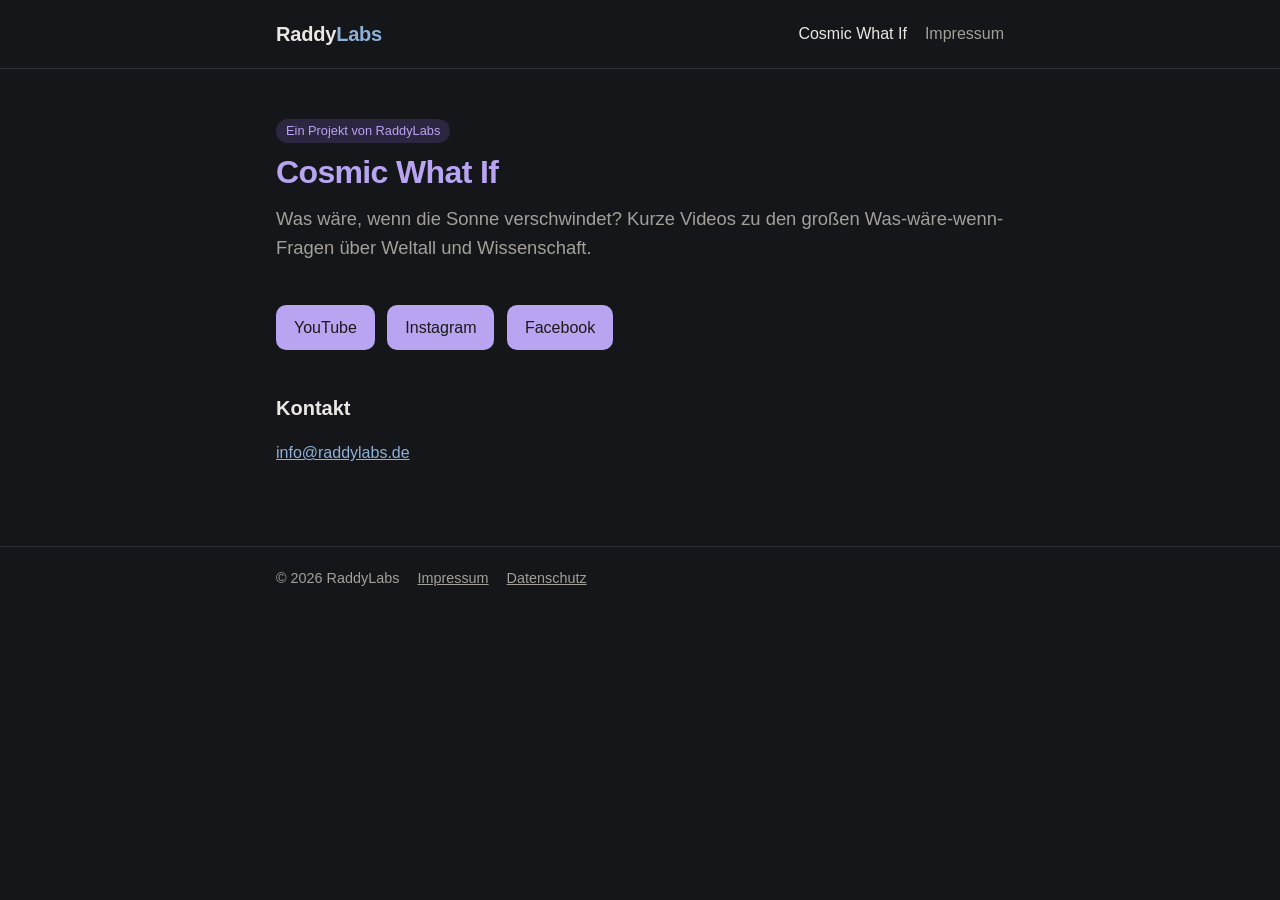
==== cosmic-what-if.html @ 48a24cc3 "Erste Version der Website Co-Authored-By: Claude Opus 5.5 <noreply@anthropic.com> Claude-Session: ht" ====
<!doctype html>
<html lang="de">
<head>
<meta charset="utf-8">
<meta name="viewport" content="width=device-width, initial-scale=1">
<title>Cosmic What If – Videos von RaddyLabs</title>
<meta name="description" content="Cosmic What If: kurze Videos zu Was-wäre-wenn-Fragen über Weltall und Wissenschaft.">
<link rel="stylesheet" href="style.css">
</head>
<body>
<header><div class="wrap">
  <a class="logo" href="./">Raddy<span>Labs</span></a>
  <nav><a href="cosmic-what-if.html" aria-current="page">Cosmic What If</a><a href="impressum.html">Impressum</a></nav>
</div></header>
<main><div class="wrap cos-hero">
  <span class="tag" style="background:var(--cos-soft);color:var(--cos)">Ein Projekt von RaddyLabs</span>
  <h1>Cosmic What If</h1>
  <p class="lead">Was wäre, wenn die Sonne verschwindet? Kurze Videos zu den großen Was-wäre-wenn-Fragen über Weltall und Wissenschaft.</p>
  <a class="button cos" href="https://www.youtube.com/@cosmicwhatif.shorts" rel="noopener">YouTube</a>
  <a class="button cos" href="https://www.instagram.com/cosmic.whatif" rel="noopener">Instagram</a>
  <a class="button cos" href="https://www.facebook.com/cosmic.whatif" rel="noopener">Facebook</a>
  <h2>Kontakt</h2>
  <p><a href="mailto:info@raddylabs.de">info@raddylabs.de</a></p>
</div></main>
<footer><div class="wrap">
  <span>© 2026 RaddyLabs</span>
  <a href="impressum.html">Impressum</a>
  <a href="datenschutz.html">Datenschutz</a>
</div></footer>
</body>
</html>
---- style.css ----
/* Dunkles Farbschema */
:root {
  color-scheme: dark;
  --bg: #141619;
  --card: #1d2025;
  --text: #ebe8e3;
  --muted: #a3a09a;
  --accent: #8fb0d8;
  --accent-soft: #24303d;
  --mal: #e79a7d;
  --mal-soft: #3a2a24;
  --line: #2e3238;
  --cos: #b8a4f0;
  --cos-soft: #2c2640;
}
* { box-sizing: border-box; }
html { -webkit-text-size-adjust: 100%; }
body {
  margin: 0;
  background: var(--bg);
  color: var(--text);
  font-family: -apple-system, BlinkMacSystemFont, "Segoe UI", Roboto, Helvetica, Arial, sans-serif;
  line-height: 1.6;
}
a { color: var(--accent); }
.wrap { max-width: 760px; margin: 0 auto; padding: 0 16px; }
header { border-bottom: 1px solid var(--line); }
header .wrap { display: flex; align-items: center; justify-content: space-between; gap: 16px; padding-top: 18px; padding-bottom: 18px; flex-wrap: wrap; }
.logo { font-weight: 700; font-size: 1.25rem; color: var(--text); text-decoration: none; letter-spacing: -0.01em; }
.logo span { color: var(--accent); }
nav a { color: var(--muted); text-decoration: none; margin-left: 18px; }
nav a:first-child { margin-left: 0; }
nav a:hover, nav a[aria-current="page"] { color: var(--text); }
main { padding: 48px 0 64px; }
h1 { font-size: 2rem; line-height: 1.2; margin: 0 0 12px; letter-spacing: -0.02em; }
h2 { font-size: 1.25rem; margin: 36px 0 8px; }
.lead { font-size: 1.15rem; color: var(--muted); margin: 0 0 36px; }
.brands { display: grid; grid-template-columns: repeat(auto-fit, minmax(240px, 1fr)); gap: 16px; }
.brand { background: var(--card); border: 1px solid var(--line); border-radius: 14px; padding: 22px; text-decoration: none; color: var(--text); display: block; }
.brand:hover { border-color: var(--accent); }
.brand h3 { margin: 0 0 6px; font-size: 1.15rem; }
.brand p { margin: 0; color: var(--muted); }
.tag { display: inline-block; font-size: 0.8rem; padding: 2px 10px; border-radius: 99px; background: var(--accent-soft); color: var(--accent); margin-bottom: 10px; }
.bars { display: flex; flex-direction: column; gap: 14px; }
.bar { display: flex; align-items: center; justify-content: space-between; gap: 16px; background: var(--card); border: 1px solid var(--line); border-left: 5px solid var(--accent); border-radius: 10px; padding: 20px 22px; text-decoration: none; color: var(--text); flex-wrap: wrap; }
.bar:hover { border-color: var(--accent); }
.bar.mal { border-left-color: var(--mal); }
.bar.cos { border-left-color: var(--cos); }
.bar h3 { margin: 0 0 4px; font-size: 1.2rem; }
.bar p { margin: 0; color: var(--muted); }
.bar .go { font-weight: 600; white-space: nowrap; }
.bar.mal .go { color: var(--mal); }
.bar.cos .go { color: var(--cos); }
.brand.mal .tag { background: var(--mal-soft); color: var(--mal); }
.mal-hero h1 { color: var(--mal); }
.button { display: inline-block; padding: 10px 18px; border-radius: 10px; background: var(--mal); color: #1a1a1a; text-decoration: none; margin: 6px 8px 6px 0; }
.button.ghost { background: transparent; color: var(--mal); border: 1px solid var(--mal); }
.legal h2 { font-size: 1.1rem; }
.legal p, .legal li { color: var(--text); }
.todo { background: #fff3c4; color: #5a4a00; padding: 0 4px; border-radius: 4px; }
footer { border-top: 1px solid var(--line); color: var(--muted); font-size: 0.9rem; }
footer .wrap { padding-top: 20px; padding-bottom: 28px; display: flex; gap: 18px; flex-wrap: wrap; }
footer a { color: var(--muted); }
.brand.cos .tag { background: var(--cos-soft); color: var(--cos); }
.cos-hero h1 { color: var(--cos); }
.button.cos { background: var(--cos); color: #1a1a1a; }
.books { display: grid; grid-template-columns: repeat(auto-fill, minmax(160px, 1fr)); gap: 20px; margin-top: 12px; }
.book img { width: 100%; height: auto; border-radius: 6px; display: block; box-shadow: 0 4px 14px rgba(0,0,0,.35); }
.book h3 { font-size: 1rem; margin: 10px 0 2px; }
.book p { margin: 0; font-size: 0.9rem; color: var(--muted); }
.book .links { margin-top: 4px; }
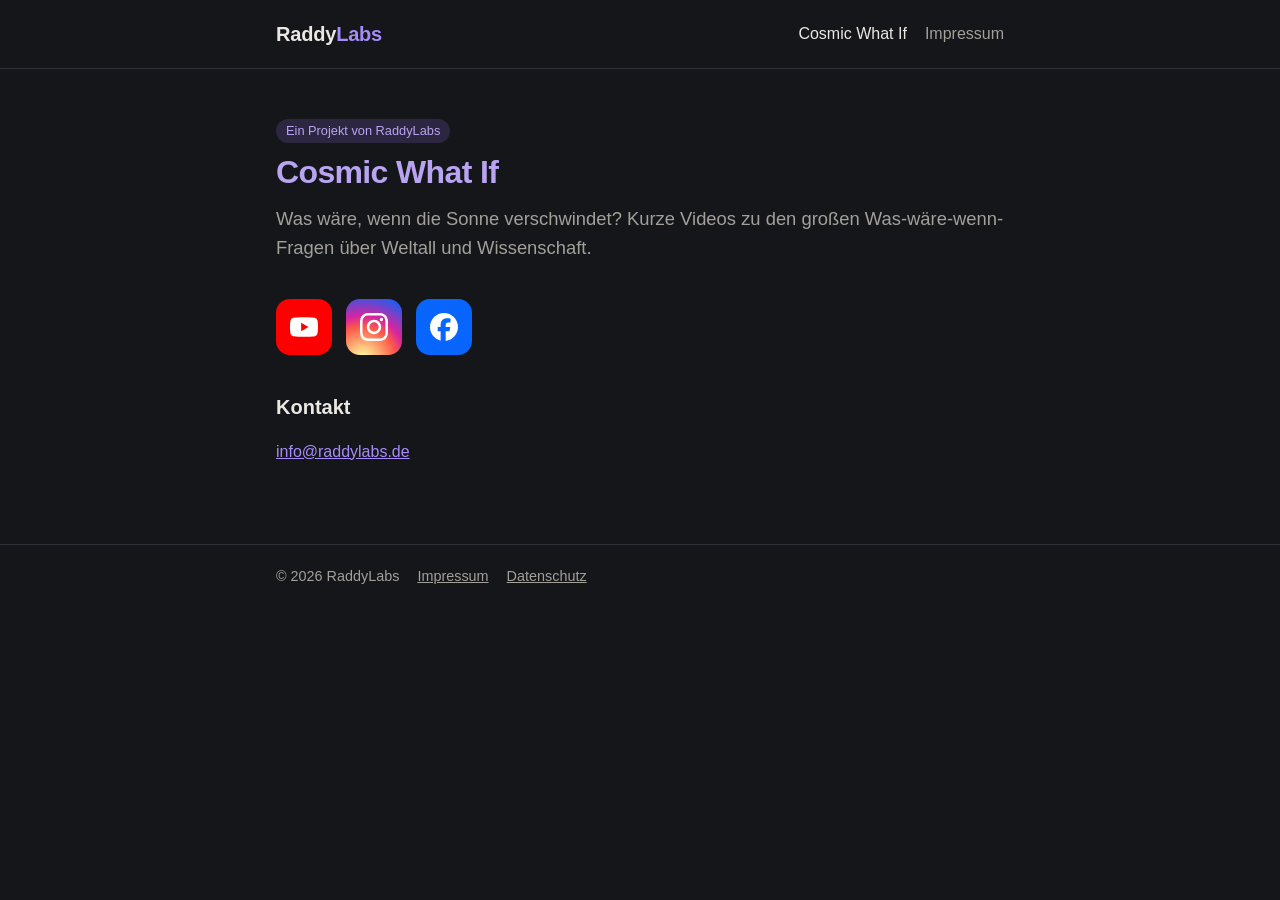
==== commit 054f31a9: "Cosmic What If: Social-Logos als Buttons Co-Authored-By: Claude Opus 5.5 <noreply@anthropic.com> Cla" ====
--- a/cosmic-what-if.html
+++ b/cosmic-what-if.html
@@ -16,9 +16,11 @@
   <span class="tag" style="background:var(--cos-soft);color:var(--cos)">Ein Projekt von RaddyLabs</span>
   <h1>Cosmic What If</h1>
   <p class="lead">Was wäre, wenn die Sonne verschwindet? Kurze Videos zu den großen Was-wäre-wenn-Fragen über Weltall und Wissenschaft.</p>
-  <a class="button cos" href="https://www.youtube.com/@cosmicwhatif.shorts" rel="noopener">YouTube</a>
-  <a class="button cos" href="https://www.instagram.com/cosmic.whatif" rel="noopener">Instagram</a>
-  <a class="button cos" href="https://www.facebook.com/cosmic.whatif" rel="noopener">Facebook</a>
+  <div class="social">
+    <a class="social-btn youtube" href="https://www.youtube.com/@cosmicwhatif.shorts" rel="noopener" aria-label="YouTube" title="YouTube"><svg viewBox="0 0 24 24" aria-hidden="true"><path d="M23.498 6.186a3.016 3.016 0 0 0-2.122-2.136C19.505 3.545 12 3.545 12 3.545s-7.505 0-9.377.505A3.017 3.017 0 0 0 .502 6.186C0 8.07 0 12 0 12s0 3.93.502 5.814a3.016 3.016 0 0 0 2.122 2.136c1.871.505 9.376.505 9.376.505s7.505 0 9.377-.505a3.015 3.015 0 0 0 2.122-2.136C24 15.93 24 12 24 12s0-3.93-.502-5.814zM9.545 15.568V8.432L15.818 12l-6.273 3.568z"/></svg></a>
+    <a class="social-btn instagram" href="https://www.instagram.com/cosmic.whatif" rel="noopener" aria-label="Instagram" title="Instagram"><svg viewBox="0 0 24 24" aria-hidden="true"><path d="M7.0301.084c-1.2768.0602-2.1487.264-2.911.5634-.7888.3075-1.4575.72-2.1228 1.3877-.6652.6677-1.075 1.3368-1.3802 2.127-.2954.7638-.4956 1.6365-.552 2.914-.0564 1.2775-.0689 1.6882-.0626 4.947.0062 3.2586.0206 3.6671.0825 4.9473.061 1.2765.264 2.1482.5635 2.9107.308.7889.72 1.4573 1.388 2.1228.6679.6655 1.3365 1.0743 2.1285 1.38.7632.295 1.6361.4961 2.9134.552 1.2773.056 1.6884.069 4.9462.0627 3.2578-.0062 3.668-.0207 4.9478-.0814 1.28-.0607 2.147-.2652 2.9098-.5633.7889-.3086 1.4578-.72 2.1228-1.3881.665-.6682 1.0745-1.3378 1.3795-2.1284.2957-.7632.4966-1.636.552-2.9124.056-1.2809.0692-1.6898.063-4.948-.0063-3.2583-.021-3.6668-.0817-4.9465-.0607-1.2797-.264-2.1487-.5633-2.9117-.3084-.7889-.72-1.4568-1.3876-2.1228C21.2982 1.33 20.628.9208 19.8378.6165 19.074.321 18.2017.1197 16.9244.0645 15.6471.0093 15.236-.005 11.977.0014 8.718.0076 8.31.0215 7.0301.0839m.1402 21.6932c-1.17-.0509-1.8053-.2453-2.2287-.408-.5606-.216-.96-.4771-1.3819-.895-.422-.4178-.6811-.8186-.9-1.378-.1644-.4234-.3624-1.058-.4171-2.228-.0595-1.2645-.072-1.6442-.079-4.848-.007-3.2037.0053-3.583.0607-4.848.05-1.169.2456-1.805.408-2.2282.216-.5613.4762-.96.895-1.3816.4188-.4217.8184-.6814 1.3783-.9003.423-.1651 1.0575-.3614 2.227-.4171 1.2655-.06 1.6447-.072 4.848-.079 3.2033-.007 3.5835.005 4.8495.0608 1.169.0508 1.8053.2445 2.228.408.5608.216.96.4754 1.3816.895.4217.4194.6816.8176.9005 1.3787.1653.4217.3617 1.056.4169 2.2263.0602 1.2655.0739 1.645.0796 4.848.0058 3.203-.0055 3.5834-.061 4.848-.051 1.17-.245 1.8055-.408 2.2294-.216.5604-.4763.96-.8954 1.3814-.419.4215-.8181.6811-1.3783.9-.4224.1649-1.0577.3617-2.2262.4174-1.2656.0595-1.6448.072-4.8493.079-3.2045.007-3.5825-.006-4.848-.0608M16.953 5.5864A1.44 1.44 0 1 0 18.39 4.144a1.44 1.44 0 0 0-1.437 1.4424M5.8385 12.012c.0067 3.4032 2.7706 6.1557 6.173 6.1493 3.4026-.0065 6.157-2.7701 6.1506-6.1733-.0065-3.4032-2.771-6.1565-6.174-6.1498-3.403.0067-6.156 2.771-6.1496 6.1738M8 12.0077a4 4 0 1 1 4.008 3.9921A3.9996 3.9996 0 0 1 8 12.0077"/></svg></a>
+    <a class="social-btn facebook" href="https://www.facebook.com/cosmic.whatif" rel="noopener" aria-label="Facebook" title="Facebook"><svg viewBox="0 0 24 24" aria-hidden="true"><path d="M9.101 23.691v-7.98H6.627v-3.667h2.474v-1.58c0-4.085 1.848-5.978 5.858-5.978.401 0 .955.042 1.468.103a8.68 8.68 0 0 1 1.141.195v3.325a8.623 8.623 0 0 0-.653-.036 26.805 26.805 0 0 0-.733-.009c-.707 0-1.259.096-1.675.309a1.686 1.686 0 0 0-.679.622c-.258.42-.374.995-.374 1.752v1.297h3.919l-.386 2.103-.287 1.564h-3.246v8.245C19.396 23.238 24 18.179 24 12.044c0-6.627-5.373-12-12-12s-12 5.373-12 12c0 5.628 3.874 10.35 9.101 11.647Z"/></svg></a>
+  </div>
   <h2>Kontakt</h2>
   <p><a href="mailto:info@raddylabs.de">info@raddylabs.de</a></p>
 </div></main>
--- a/style.css
+++ b/style.css
@@ -5,10 +5,10 @@
   --card: #1d2025;
   --text: #ebe8e3;
   --muted: #a3a09a;
-  --accent: #8fb0d8;
-  --accent-soft: #24303d;
-  --mal: #e79a7d;
-  --mal-soft: #3a2a24;
+  --accent: #a78bfa;
+  --accent-soft: #2a2342;
+  --mal: #8fb0d8;
+  --mal-soft: #24303d;
   --line: #2e3238;
   --cos: #b8a4f0;
   --cos-soft: #2c2640;
@@ -69,3 +69,12 @@
 .book h3 { font-size: 1rem; margin: 10px 0 2px; }
 .book p { margin: 0; font-size: 0.9rem; color: var(--muted); }
 .book .links { margin-top: 4px; }
+.bar-logo { width: 64px; height: 64px; border-radius: 12px; flex: none; display: block; }
+.bar-text { flex: 1; min-width: 180px; }
+.social { display: flex; gap: 14px; flex-wrap: wrap; margin: 8px 0; }
+.social-btn { width: 56px; height: 56px; border-radius: 14px; display: inline-flex; align-items: center; justify-content: center; transition: transform .15s; }
+.social-btn:hover { transform: translateY(-2px); }
+.social-btn svg { width: 28px; height: 28px; fill: #fff; }
+.social-btn.youtube { background: #ff0000; }
+.social-btn.instagram { background: radial-gradient(circle at 30% 107%, #fdf497 0%, #fdf497 5%, #fd5949 45%, #d6249f 60%, #285aeb 90%); }
+.social-btn.facebook { background: #0866ff; }
